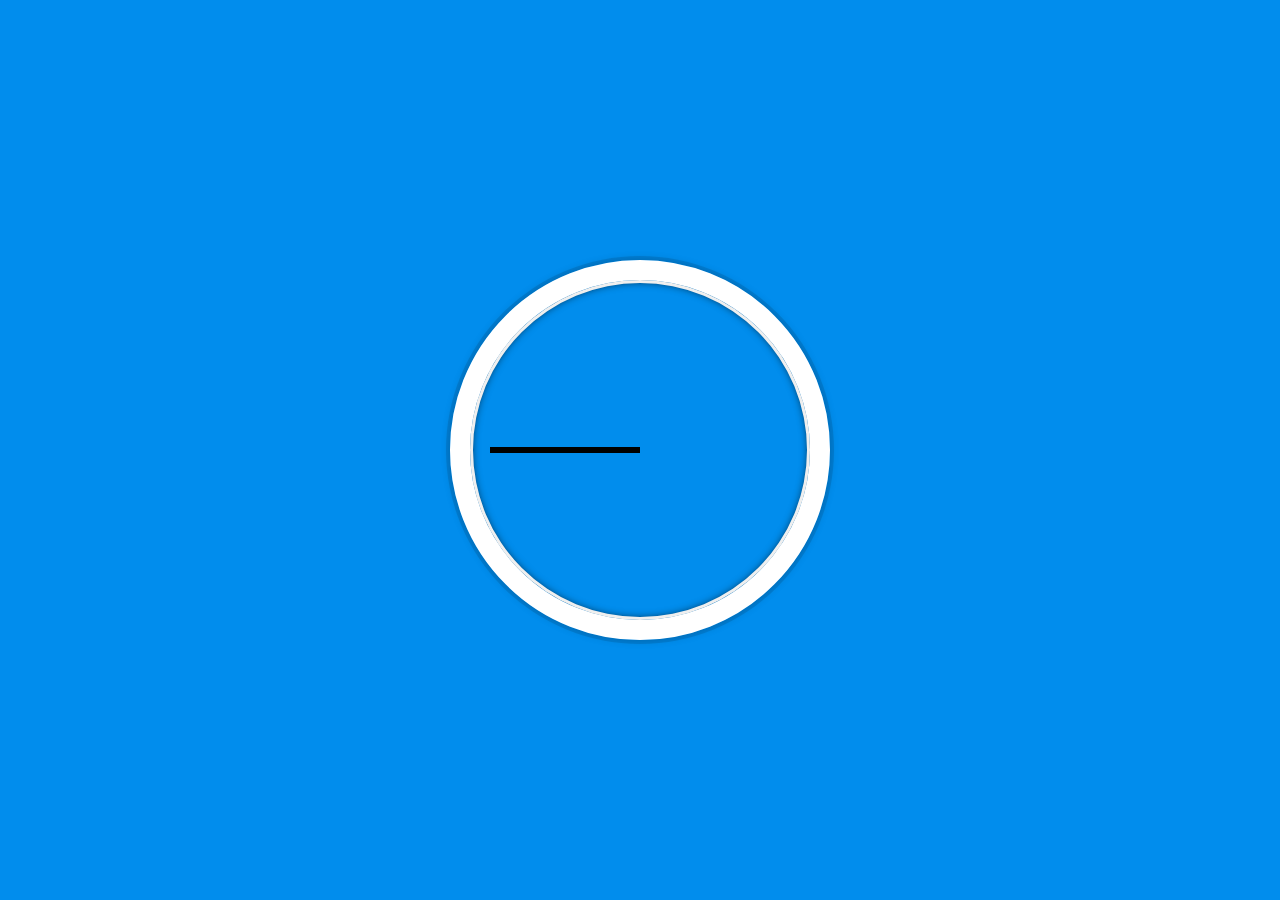
==== css clock/index.html @ 7fbde4d3 "inital commit" ====
<!DOCTYPE html>
<html lang="en">
<head>
  <meta charset="UTF-8">
  <title>JS + CSS Clock</title>
</head>
<body>


    <div class="clock">
      <div class="clock-face">
        <div class="hand hour-hand"></div>
        <div class="hand min-hand"></div>
        <div class="hand second-hand"></div>
      </div>
    </div>


  <style>
    html {
      background:#018DED url(http://unsplash.it/1500/1000?image=881&blur=50);
      background-size:cover;
      font-family:'helvetica neue';
      text-align: center;
      font-size: 10px;
    }

    body {
      margin: 0;
      font-size: 2rem;
      display:flex;
      flex:1;
      min-height: 100vh;
      align-items: center;
    }

    .clock {
      width: 30rem;
      height: 30rem;
      border:20px solid white;
      border-radius:50%;
      margin:50px auto;
      position: relative;
      padding:2rem;
      box-shadow:
        0 0 0 4px rgba(0,0,0,0.1),
        inset 0 0 0 3px #EFEFEF,
        inset 0 0 10px black,
        0 0 10px rgba(0,0,0,0.2);
    }

    .clock-face {
      position: relative;
      width: 100%;
      height: 100%;
      transform: translateY(-3px); /* account for the height of the clock hands */
    }

    .hand {
      width:50%;
      height:6px;
      background:black;
      position: absolute;
      top:50%;
    }

  </style>

  <script src= "clock.js"></script>
</body>
</html>
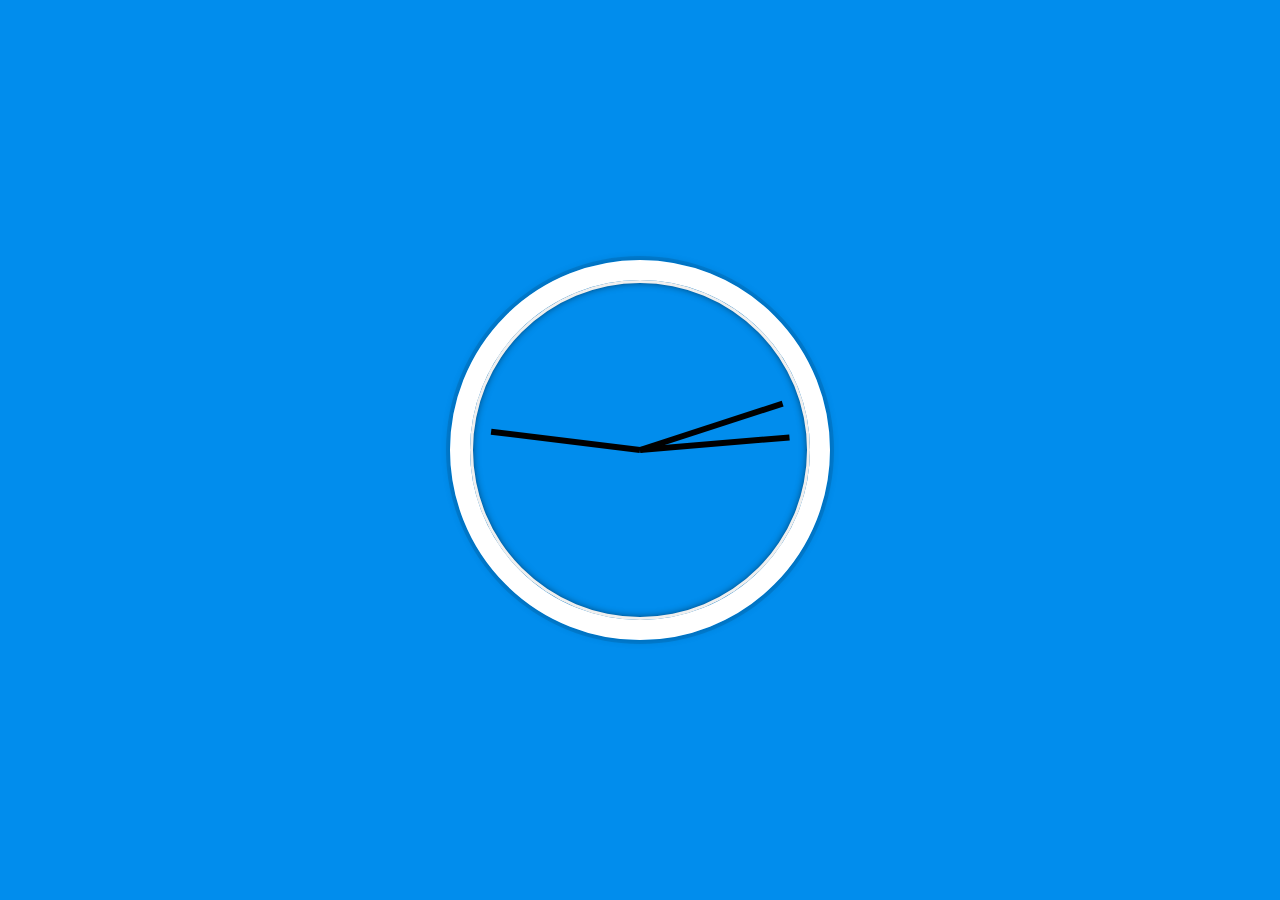
==== commit 280a6f1e: "js clock" ====
--- a/css clock/index.html
+++ b/css clock/index.html
@@ -2,11 +2,10 @@
 <html lang="en">
 <head>
   <meta charset="UTF-8">
-  <title>JS + CSS Clock</title>
+  <title>Javascript CSS Clock</title>
+  <link rel="stylesheet" href="clock.css">
 </head>
 <body>
-
-
     <div class="clock">
       <div class="clock-face">
         <div class="hand hour-hand"></div>
@@ -14,58 +13,6 @@
         <div class="hand second-hand"></div>
       </div>
     </div>
-
-
-  <style>
-    html {
-      background:#018DED url(http://unsplash.it/1500/1000?image=881&blur=50);
-      background-size:cover;
-      font-family:'helvetica neue';
-      text-align: center;
-      font-size: 10px;
-    }
-
-    body {
-      margin: 0;
-      font-size: 2rem;
-      display:flex;
-      flex:1;
-      min-height: 100vh;
-      align-items: center;
-    }
-
-    .clock {
-      width: 30rem;
-      height: 30rem;
-      border:20px solid white;
-      border-radius:50%;
-      margin:50px auto;
-      position: relative;
-      padding:2rem;
-      box-shadow:
-        0 0 0 4px rgba(0,0,0,0.1),
-        inset 0 0 0 3px #EFEFEF,
-        inset 0 0 10px black,
-        0 0 10px rgba(0,0,0,0.2);
-    }
-
-    .clock-face {
-      position: relative;
-      width: 100%;
-      height: 100%;
-      transform: translateY(-3px); /* account for the height of the clock hands */
-    }
-
-    .hand {
-      width:50%;
-      height:6px;
-      background:black;
-      position: absolute;
-      top:50%;
-    }
-
-  </style>
-
   <script src= "clock.js"></script>
 </body>
 </html>
--- a/css clock/clock.css
+++ b/css clock/clock.css
@@ -0,0 +1,50 @@
+    html {
+      background:#018DED url(http://unsplash.it/1500/1000?image=881&blur=50);
+      background-size:cover;
+      font-family:'helvetica neue';
+      text-align: center;
+      font-size: 10px;
+    }
+
+    body {
+      margin: 0;
+      font-size: 2rem;
+      display:flex;
+      flex:1;
+      min-height: 100vh;
+      align-items: center;
+    }
+
+    .clock {
+      width: 30rem;
+      height: 30rem;
+      border:20px solid white;
+      border-radius:50%;
+      margin:50px auto;
+      position: relative;
+      padding:2rem;
+      box-shadow:
+        0 0 0 4px rgba(0,0,0,0.1),
+        inset 0 0 0 3px #EFEFEF,
+        inset 0 0 10px black,
+        0 0 10px rgba(0,0,0,0.2);
+    }
+
+    .clock-face {
+      position: relative;
+      width: 100%;
+      height: 100%;
+      transform: translateY(-3px); /* account for the height of the clock hands */
+    }
+
+    .hand {
+      width:50%;
+      height:6px;
+      background:black;
+      position: absolute;
+      top:50%;
+      transform-origin: 100%;
+      transform: rotate(90deg);
+      transition: all 0.05s;
+      transition-timing-function: cubic-bezier(0.1,2.7,0.58,1);
+    }